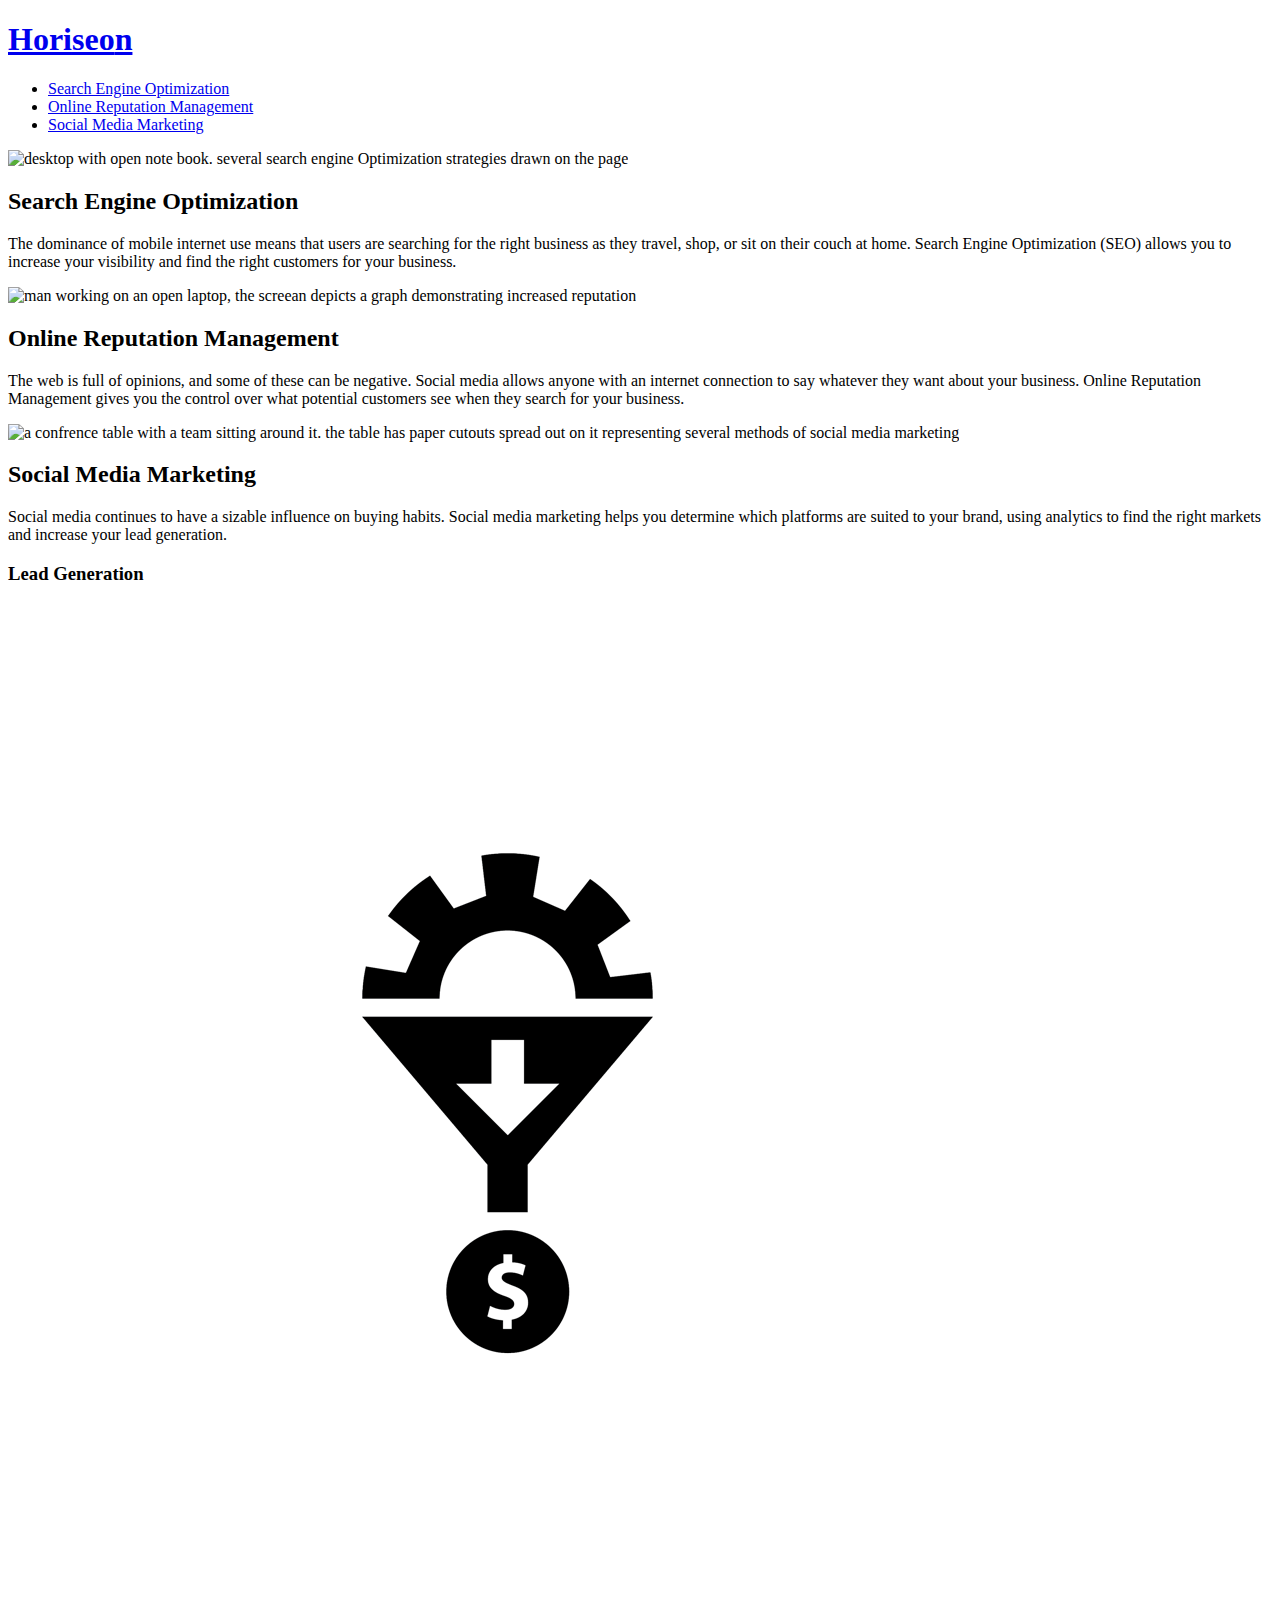
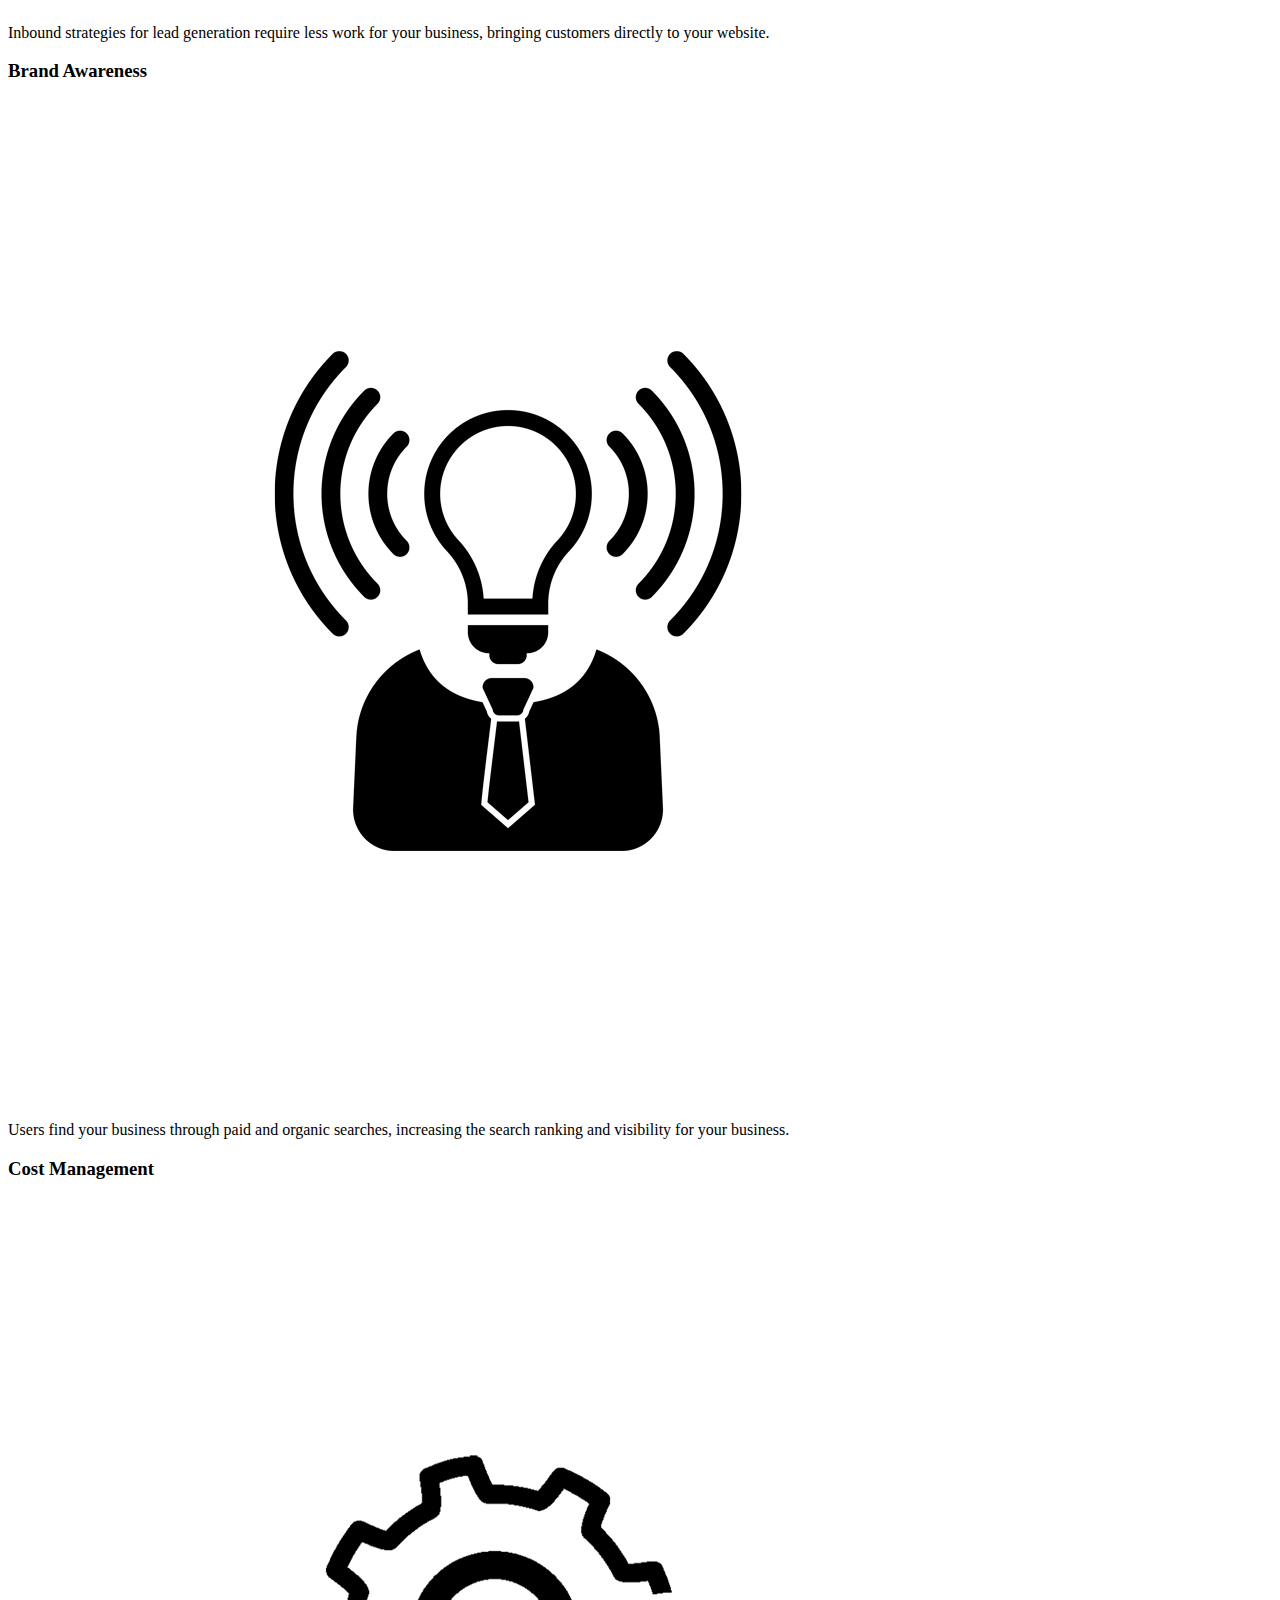
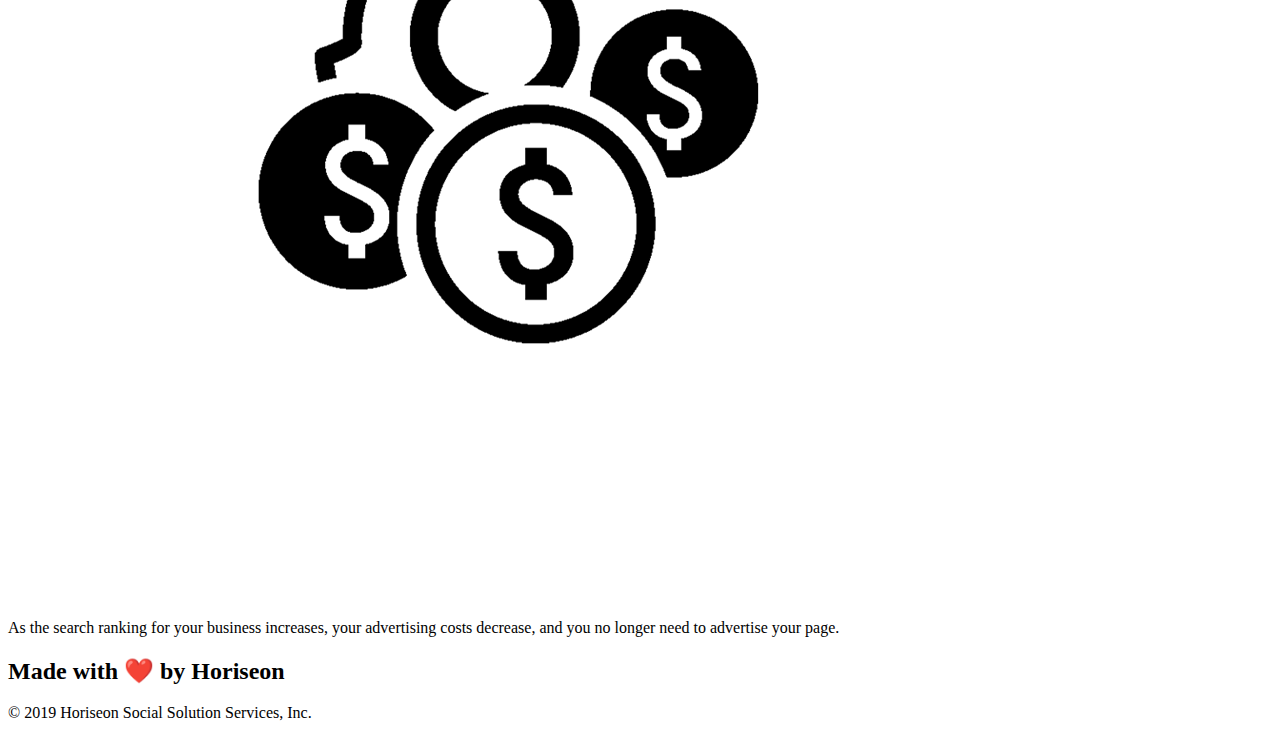
==== index.html @ b60ae7f2 "css remove redundant code match class tags" ====
<!DOCTYPE html>
<html lang="en-us">

<head>
    <meta charset="UTF-8" />
    <link rel="stylesheet" href="horiseon-optimization\assets\style.css">
    <title>Horiseon</title>
</head>

<body>
<!--Header and Navigation-->
    <header class="header">

        <h1>

            <a href="/">Hori<span class="seo">seo</span>n </a>

        </h1>

        <nav>
            <ul>
                <li>
                    <a href="#search-engine-optimization">Search Engine Optimization</a>
                </li>
                <li>
                    <a href="#online-reputation-management">Online Reputation Management</a>
                </li>
                <li>
                    <a href="#social-media-marketing">Social Media Marketing</a>
                </li>
            </ul>
        </nav>

    </header>

<!--Hero Start-->

    <div class="hero"></div>

<!--content section-->
    <section class="content">

        <article class="search-engine-optimization">
            <img src="./assets/images/search-engine-optimization.jpg " alt="desktop with open note book. several search engine Optimization strategies drawn on the page " class="float-left" />
            <h2>Search Engine Optimization</h2>
            <p>
                The dominance of mobile internet use means that users are searching for the right business as they travel, shop, or sit on their couch at home. Search Engine Optimization (SEO) allows you to increase your visibility and find the right customers for your business.
            </p>
        </article>

        <article id="online-reputation-management" class="online-reputation-management">
            <img src="./assets/images/online-reputation-management.jpg"alt="man working on an open laptop, the screean depicts a graph demonstrating increased reputation " class="float-right" />
            <h2>Online Reputation Management</h2>
            <p>
                The web is full of opinions, and some of these can be negative. Social media allows anyone with an internet connection to say whatever they want about your business. Online Reputation Management gives you the control over what potential customers see when they search for your business.
            </p>
        </article>

        <article id="social-media-marketing" class="social-media-marketing">
            <img src="./assets/images/social-media-marketing.jpg" alt="a confrence table with a team sitting around it. the table has paper cutouts spread out on it representing several methods of social media marketing " class="float-left" />
            <h2>Social Media Marketing</h2>
            <p>
                Social media continues to have a sizable influence on buying habits. Social media marketing helps you determine which platforms are suited to your brand, using analytics to find the right markets and increase your lead generation.
            </p>
        </article>

    </section>

<!--benefits section-->
    <section class="benefits">

        <div class="benefit-lead">
            <h3>Lead Generation</h3>
            <img src="./assets/images/lead-generation.png" alt="" />
            <p>
                Inbound strategies for lead generation require less work for your business, bringing customers directly to your website.
            </p>
        </div>

        <div class="benefit-brand">
            <h3>Brand Awareness</h3>
            <img src="./assets/images/brand-awareness.png" alt="" />
            <p>
                Users find your business through paid and organic searches, increasing the search ranking and visibility for your business.
            </p>
        </div>

        <div class="benefit-cost">
            <h3>Cost Management</h3>
            <img src="./assets/images/cost-management.png" alt=""></img>
            <p>
                As the search ranking for your business increases, your advertising costs decrease, and you no longer need to advertise your page.
            </p>
        </div>

    </section>

<!--Footer-->
    <footer class="footer">
        <h2>Made with ❤️️ by Horiseon</h2>
        <p>
            &copy; 2019 Horiseon Social Solution Services, Inc.
        </p>
    </footer>

</body>

</html>
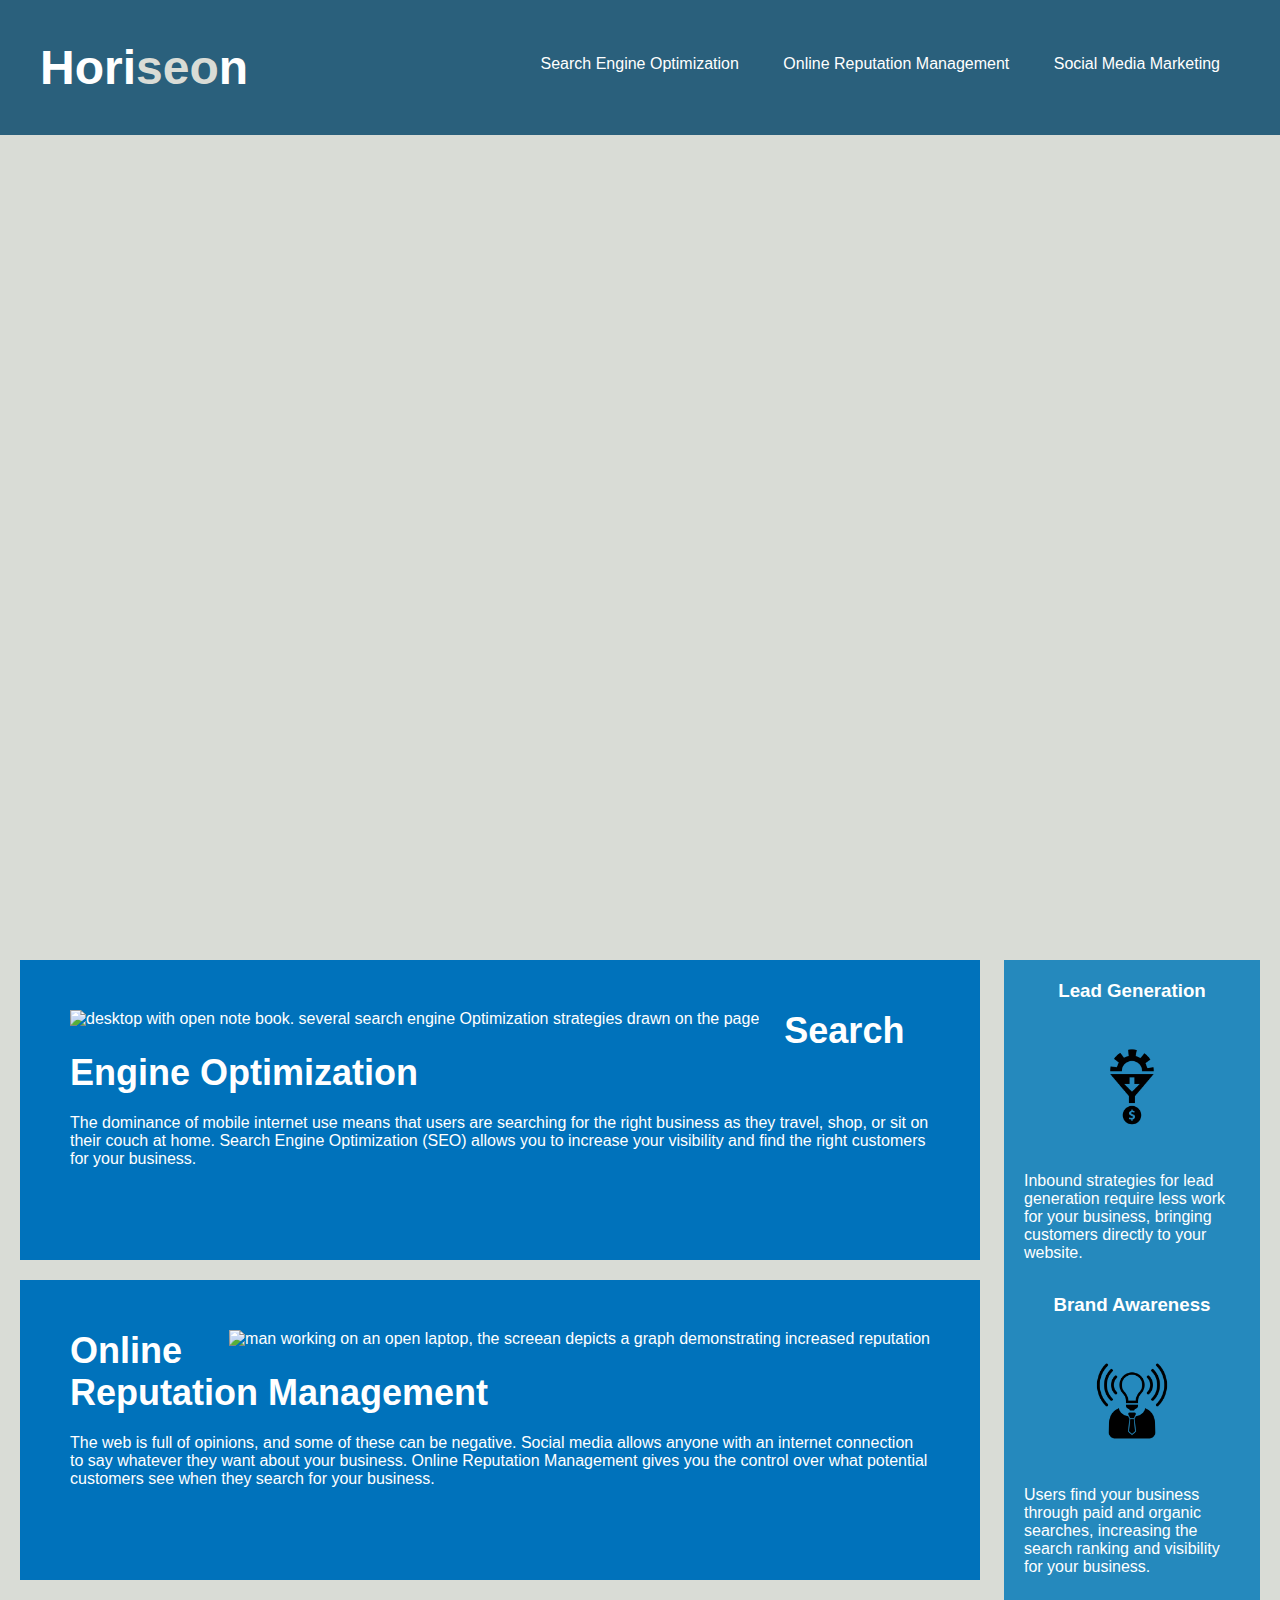
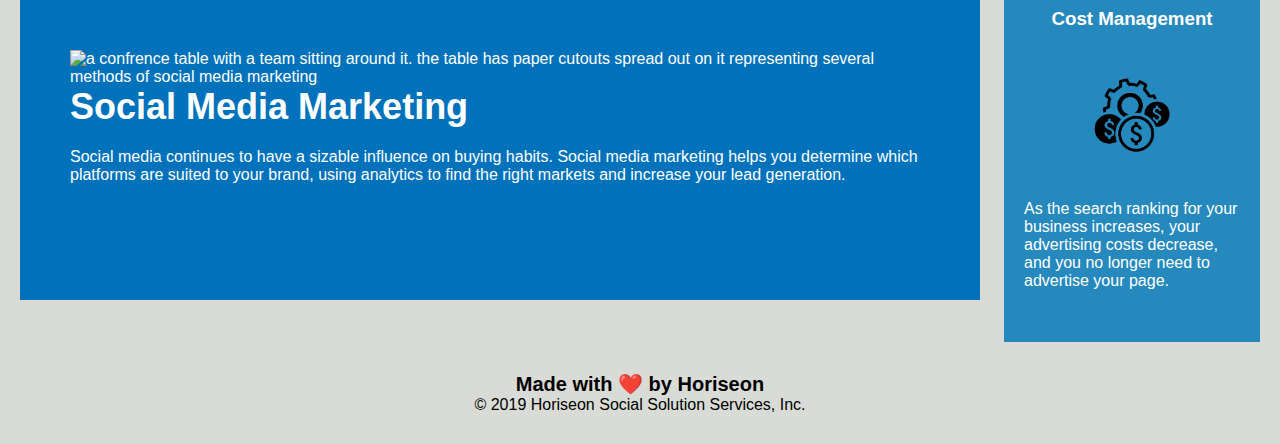
==== commit 1a0e9f8a: "fix borked hero link and css to html link" ====
--- a/index.html
+++ b/index.html
@@ -3,7 +3,7 @@
 
 <head>
     <meta charset="UTF-8" />
-    <link rel="stylesheet" href="horiseon-optimization\assets\style.css">
+    <link rel="stylesheet" href="./assets/style.css">
     <title>Horiseon</title>
 </head>
 
@@ -49,7 +49,7 @@
         </article>
 
         <article id="online-reputation-management" class="online-reputation-management">
-            <img src="./assets/images/online-reputation-management.jpg"alt="man working on an open laptop, the screean depicts a graph demonstrating increased reputation " class="float-right" />
+            <img src="./assets/images/online-reputation-management.jpg" alt="man working on an open laptop, the screean depicts a graph demonstrating increased reputation " class="float-right" />
             <h2>Online Reputation Management</h2>
             <p>
                 The web is full of opinions, and some of these can be negative. Social media allows anyone with an internet connection to say whatever they want about your business. Online Reputation Management gives you the control over what potential customers see when they search for your business.
--- a/assets/style.css
+++ b/assets/style.css
@@ -0,0 +1,200 @@
+* {
+    box-sizing: border-box;
+    padding: 0;
+    margin: 0;
+}
+
+body {
+    background-color: #d9dcd6;
+}
+
+/*Header Style */
+
+.header , a {
+    padding: 20px;
+    font-family: 'Trebuchet MS', 'Lucida Sans Unicode', 'Lucida Grande', 'Lucida Sans', Arial, sans-serif;
+    background-color: #2a607c;
+    color: #ffffff;
+    display: inline-block;
+    text-decoration: none;
+    width: 100%;
+}
+
+.header h1 {
+    display: inline-block;
+    font-size: 48px;
+    margin: 0 auto;
+}
+
+.header h1 .seo {
+    color: #d9dcd6;
+}
+
+.header nav {
+    padding-top: 15px;
+    margin:0 20px 0 25px;
+    float: right;
+    font-family: 'Gill Sans', 'Gill Sans MT', Calibri, 'Trebuchet MS', sans-serif;
+    font-size: 16px;
+}
+
+header ul li {
+    list-style-type: none;
+    display: inline-block;
+}
+
+/*Hero Style*/
+
+.hero {
+    height: 800px;
+    width: 100%;
+    margin-bottom: 25px;
+    background-image: url("./images/digital-marketing-meeting.jpg");
+    background-size: cover;
+    background-position: center;
+}
+/*content section style*/
+
+.float-left {
+    float: left;
+    margin-right: 25px;
+}
+
+.float-right {
+    float: right;
+    margin-left: 25px;
+}
+
+.content {
+    width: 75%;
+    display: inline-block;
+    margin-left: 20px;
+}
+
+/* benefits Styke*/
+
+.benefits {
+    margin-right: 20px;
+    padding: 20px;
+    clear: both;
+    float: right;
+    width: 20%;
+    height: 100%;
+    font-family: 'Gill Sans', 'Gill Sans MT', Calibri, 'Trebuchet MS', sans-serif;
+    background-color: #2589bd;
+}
+
+.benefit-lead {
+    margin-bottom: 32px;
+    color: #ffffff;
+}
+
+.benefit-brand {
+    margin-bottom: 32px;
+    color: #ffffff;
+}
+
+.benefit-cost {
+    margin-bottom: 32px;
+    color: #ffffff;
+}
+
+.benefit-lead h3 {
+    margin-bottom: 10px;
+    text-align: center;
+}
+
+.benefit-brand h3 {
+    margin-bottom: 10px;
+    text-align: center;
+}
+
+.benefit-cost h3 {
+    margin-bottom: 10px;
+    text-align: center;
+}
+
+.benefit-lead img {
+    display: block;
+    margin: 10px auto;
+    max-width: 150px;
+}
+
+.benefit-brand img {
+    display: block;
+    margin: 10px auto;
+    max-width: 150px;
+}
+
+.benefit-cost img {
+    display: block;
+    margin: 10px auto;
+    max-width: 150px;
+}
+
+.search-engine-optimization {
+    margin-bottom: 20px;
+    padding: 50px;
+    height: 300px;
+    font-family: 'Gill Sans', 'Gill Sans MT', Calibri, 'Trebuchet MS', sans-serif;
+    background-color: #0072bb;
+    color: #ffffff;
+}
+
+.online-reputation-management {
+    margin-bottom: 20px;
+    padding: 50px;
+    height: 300px;
+    font-family: 'Gill Sans', 'Gill Sans MT', Calibri, 'Trebuchet MS', sans-serif;
+    background-color: #0072bb;
+    color: #ffffff;
+}
+
+.social-media-marketing {
+    margin-bottom: 20px;
+    padding: 50px;
+    height: 300px;
+    font-family: 'Gill Sans', 'Gill Sans MT', Calibri, 'Trebuchet MS', sans-serif;
+    background-color: #0072bb;
+    color: #ffffff;
+}
+
+.search-engine-optimization img {
+    max-height: 200px;
+}
+
+.online-reputation-management img {
+    max-height: 200px;
+}
+
+.social-media-marketing img {
+    max-height: 200px;
+}
+
+.search-engine-optimization h2 {
+    margin-bottom: 20px;
+    font-size: 36px;
+}
+
+.online-reputation-management h2 {
+    margin-bottom: 20px;
+    font-size: 36px;
+}
+
+.social-media-marketing h2 {
+    margin-bottom: 20px;
+    font-size: 36px;
+}
+
+/* Footer Style*/
+
+.footer {
+    padding: 30px;
+    clear: both;
+    font-family: 'Trebuchet MS', 'Lucida Sans Unicode', 'Lucida Grande', 'Lucida Sans', Arial, sans-serif;
+    text-align: center;
+}
+
+.footer h2 {
+    font-size: 20px;
+}
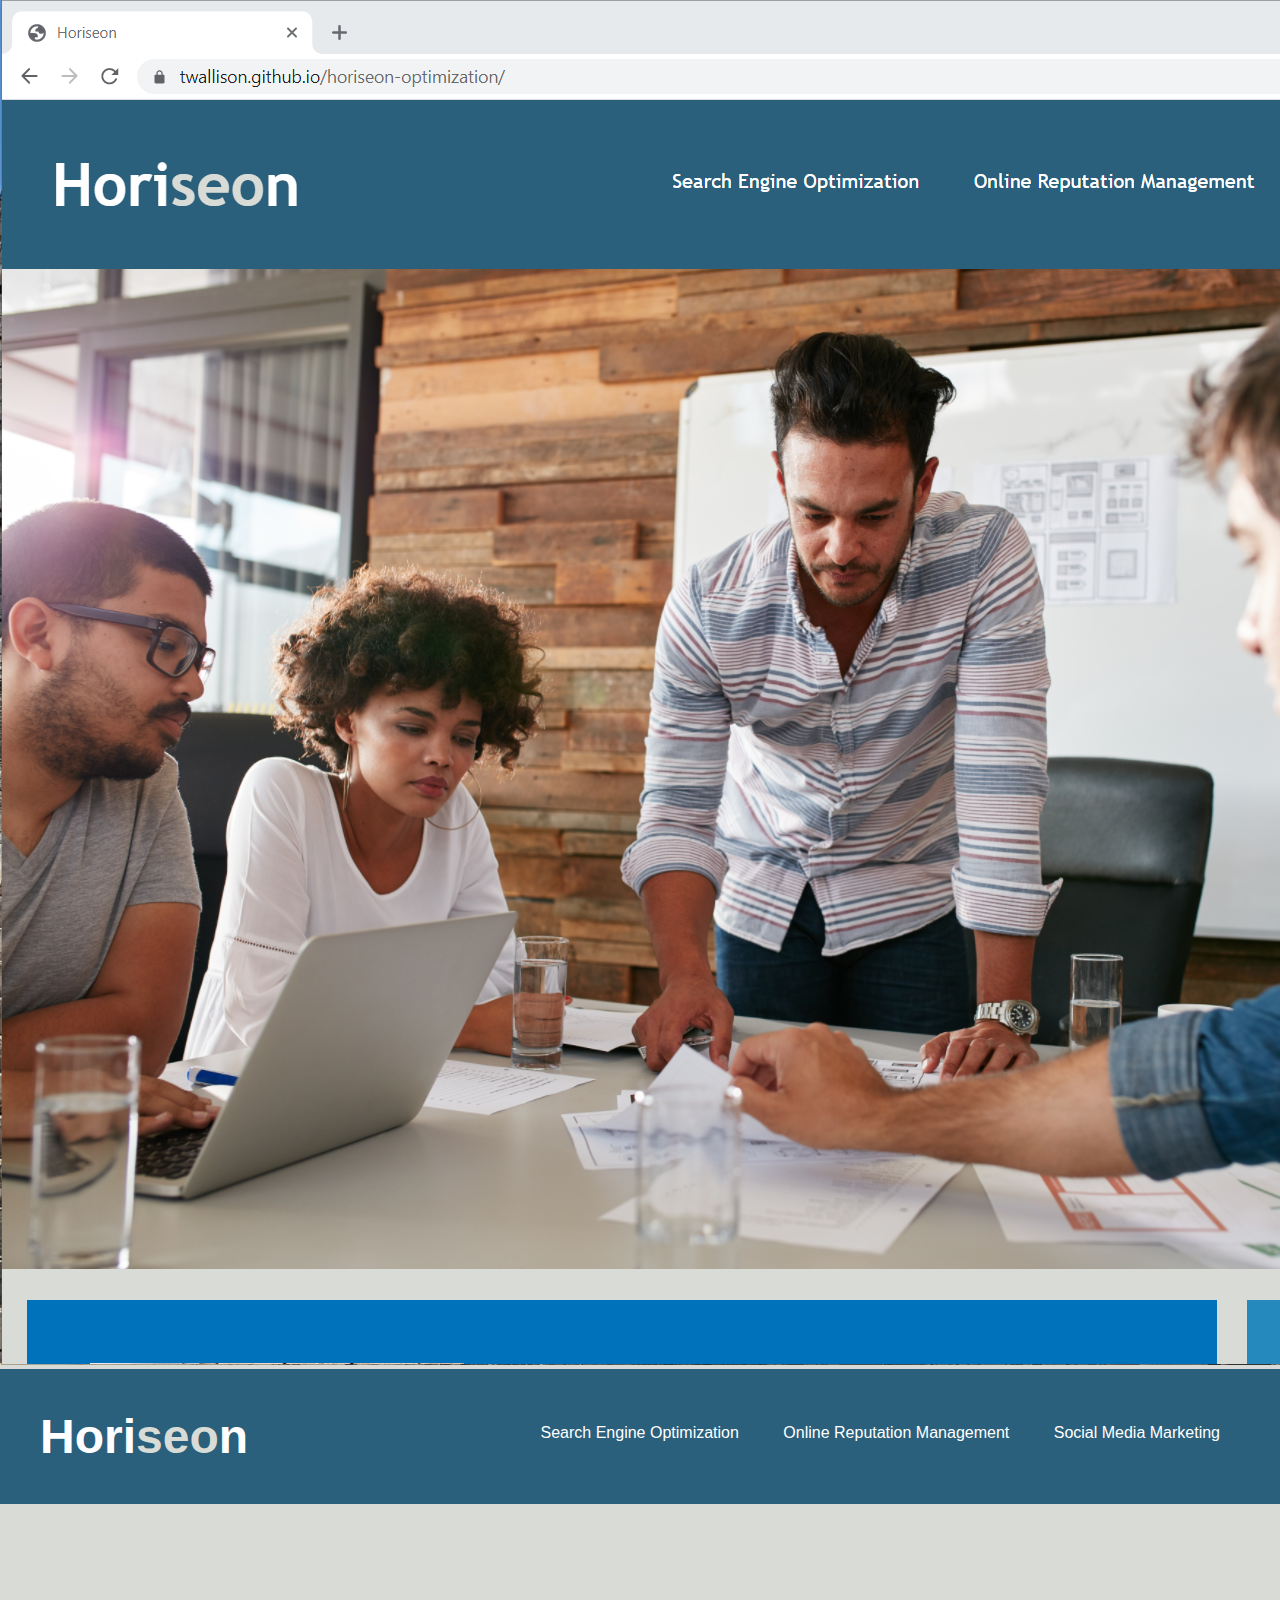
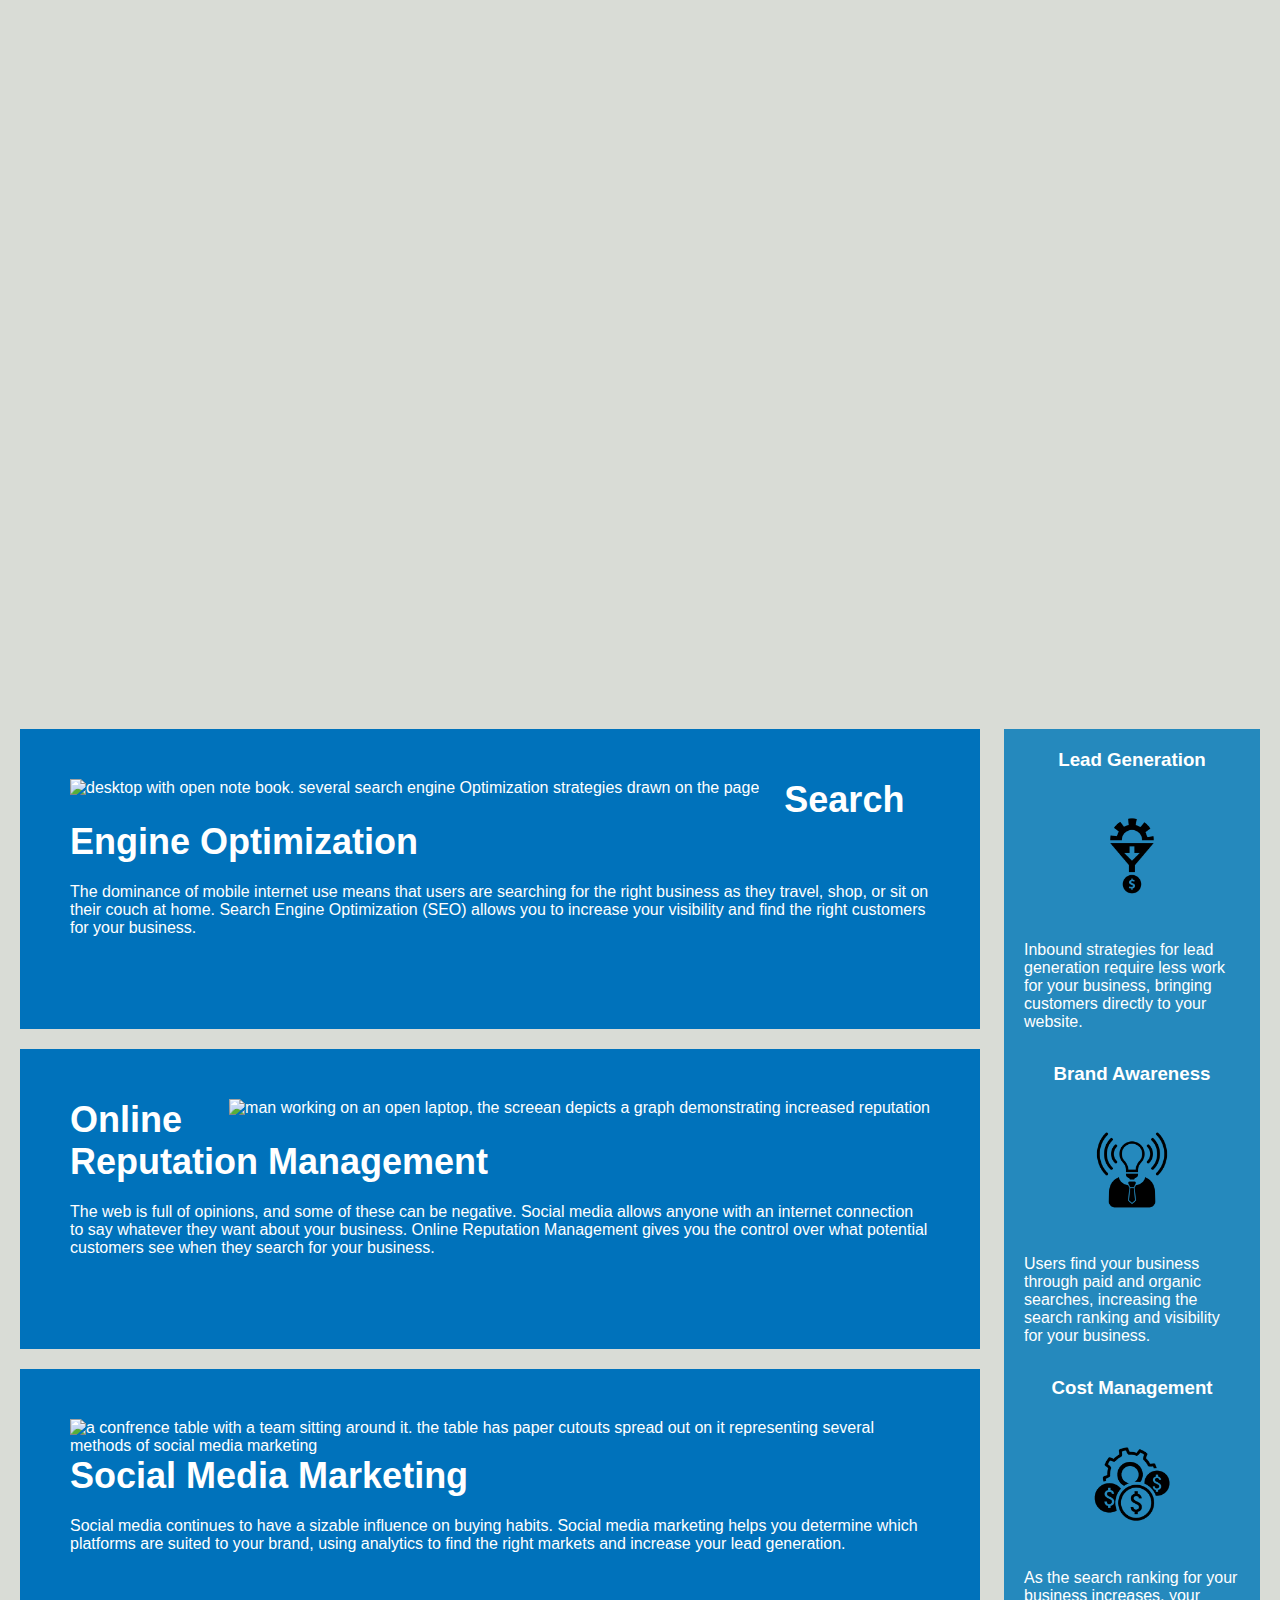
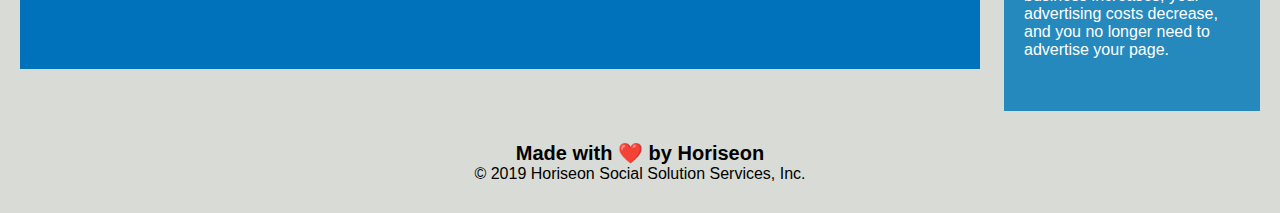
==== commit e98f7e9c: ".md image" ====
--- a/index.html
+++ b/index.html
@@ -6,15 +6,13 @@
     <link rel="stylesheet" href="./assets/style.css">
     <title>Horiseon</title>
 </head>
-
+ <img src="./assets/images/horiseon-screenshot.png" alt="">
 <body>
 <!--Header and Navigation-->
     <header class="header">
 
         <h1>
-
-            <a href="/">Hori<span class="seo">seo</span>n </a>
-
+            <a href="https://twallison.github.io/horiseon-optimization/">Hori<span class="seo">seo</span>n </a>
         </h1>
 
         <nav>
@@ -34,13 +32,13 @@
     </header>
 
 <!--Hero Start-->
-
     <div class="hero"></div>
+<!--Hero end-->
 
 <!--content section-->
     <section class="content">
 
-        <article class="search-engine-optimization">
+        <article id="search-engine-optimization">
             <img src="./assets/images/search-engine-optimization.jpg " alt="desktop with open note book. several search engine Optimization strategies drawn on the page " class="float-left" />
             <h2>Search Engine Optimization</h2>
             <p>
@@ -48,7 +46,7 @@
             </p>
         </article>
 
-        <article id="online-reputation-management" class="online-reputation-management">
+        <article id="online-reputation-management">
             <img src="./assets/images/online-reputation-management.jpg" alt="man working on an open laptop, the screean depicts a graph demonstrating increased reputation " class="float-right" />
             <h2>Online Reputation Management</h2>
             <p>
@@ -56,7 +54,7 @@
             </p>
         </article>
 
-        <article id="social-media-marketing" class="social-media-marketing">
+        <article id="social-media-marketing">
             <img src="./assets/images/social-media-marketing.jpg" alt="a confrence table with a team sitting around it. the table has paper cutouts spread out on it representing several methods of social media marketing " class="float-left" />
             <h2>Social Media Marketing</h2>
             <p>
@@ -69,7 +67,7 @@
 <!--benefits section-->
     <section class="benefits">
 
-        <div class="benefit-lead">
+        <div>
             <h3>Lead Generation</h3>
             <img src="./assets/images/lead-generation.png" alt="" />
             <p>
@@ -77,7 +75,7 @@
             </p>
         </div>
 
-        <div class="benefit-brand">
+        <div>
             <h3>Brand Awareness</h3>
             <img src="./assets/images/brand-awareness.png" alt="" />
             <p>
@@ -85,9 +83,9 @@
             </p>
         </div>
 
-        <div class="benefit-cost">
+        <div>
             <h3>Cost Management</h3>
-            <img src="./assets/images/cost-management.png" alt=""></img>
+            <img src="./assets/images/cost-management.png" alt="" /> 
             <p>
                 As the search ranking for your business increases, your advertising costs decrease, and you no longer need to advertise your page.
             </p>
--- a/assets/style.css
+++ b/assets/style.css
@@ -21,7 +21,7 @@
 }
 
 .header h1 {
-    display: inline-block;
+    display:inline-block;
     font-size: 48px;
     margin: 0 auto;
 }
@@ -53,7 +53,7 @@
     background-size: cover;
     background-position: center;
 }
-/*content section style*/
+/* utility classes */
 
 .float-left {
     float: left;
@@ -61,17 +61,10 @@
 }
 
 .float-right {
-    float: right;
-    margin-left: 25px;
+    float:right;
+    Margin-left:25px
 }
-
-.content {
-    width: 75%;
-    display: inline-block;
-    margin-left: 20px;
-}
-
-/* benefits Styke*/
+/* benefits Style*/
 
 .benefits {
     margin-right: 20px;
@@ -84,55 +77,33 @@
     background-color: #2589bd;
 }
 
-.benefit-lead {
+.benefits div {
     margin-bottom: 32px;
     color: #ffffff;
 }
 
-.benefit-brand {
-    margin-bottom: 32px;
-    color: #ffffff;
-}
-
-.benefit-cost {
-    margin-bottom: 32px;
-    color: #ffffff;
-}
-
-.benefit-lead h3 {
+.benefits h3 {
     margin-bottom: 10px;
     text-align: center;
 }
 
-.benefit-brand h3 {
-    margin-bottom: 10px;
-    text-align: center;
-}
-
-.benefit-cost h3 {
-    margin-bottom: 10px;
-    text-align: center;
-}
-
-.benefit-lead img {
+.benefits  img {
     display: block;
     margin: 10px auto;
     max-width: 150px;
 }
 
-.benefit-brand img {
-    display: block;
-    margin: 10px auto;
-    max-width: 150px;
+/* Benefits Style End */
+
+/* Content Section Style Start */
+
+.content {
+    width: 75%;
+    display: inline-block;
+    margin-left: 20px;
 }
 
-.benefit-cost img {
-    display: block;
-    margin: 10px auto;
-    max-width: 150px;
-}
-
-.search-engine-optimization {
+.content article {
     margin-bottom: 20px;
     padding: 50px;
     height: 300px;
@@ -141,50 +112,16 @@
     color: #ffffff;
 }
 
-.online-reputation-management {
-    margin-bottom: 20px;
-    padding: 50px;
-    height: 300px;
-    font-family: 'Gill Sans', 'Gill Sans MT', Calibri, 'Trebuchet MS', sans-serif;
-    background-color: #0072bb;
-    color: #ffffff;
-}
-
-.social-media-marketing {
-    margin-bottom: 20px;
-    padding: 50px;
-    height: 300px;
-    font-family: 'Gill Sans', 'Gill Sans MT', Calibri, 'Trebuchet MS', sans-serif;
-    background-color: #0072bb;
-    color: #ffffff;
-}
-
-.search-engine-optimization img {
+.content article img {
     max-height: 200px;
 }
 
-.online-reputation-management img {
-    max-height: 200px;
-}
-
-.social-media-marketing img {
-    max-height: 200px;
-}
-
-.search-engine-optimization h2 {
+.content h2 {
     margin-bottom: 20px;
     font-size: 36px;
 }
 
-.online-reputation-management h2 {
-    margin-bottom: 20px;
-    font-size: 36px;
-}
-
-.social-media-marketing h2 {
-    margin-bottom: 20px;
-    font-size: 36px;
-}
+/* Content Section Style End */
 
 /* Footer Style*/
 
@@ -198,3 +135,5 @@
 .footer h2 {
     font-size: 20px;
 }
+
+/*Footer Style End*/
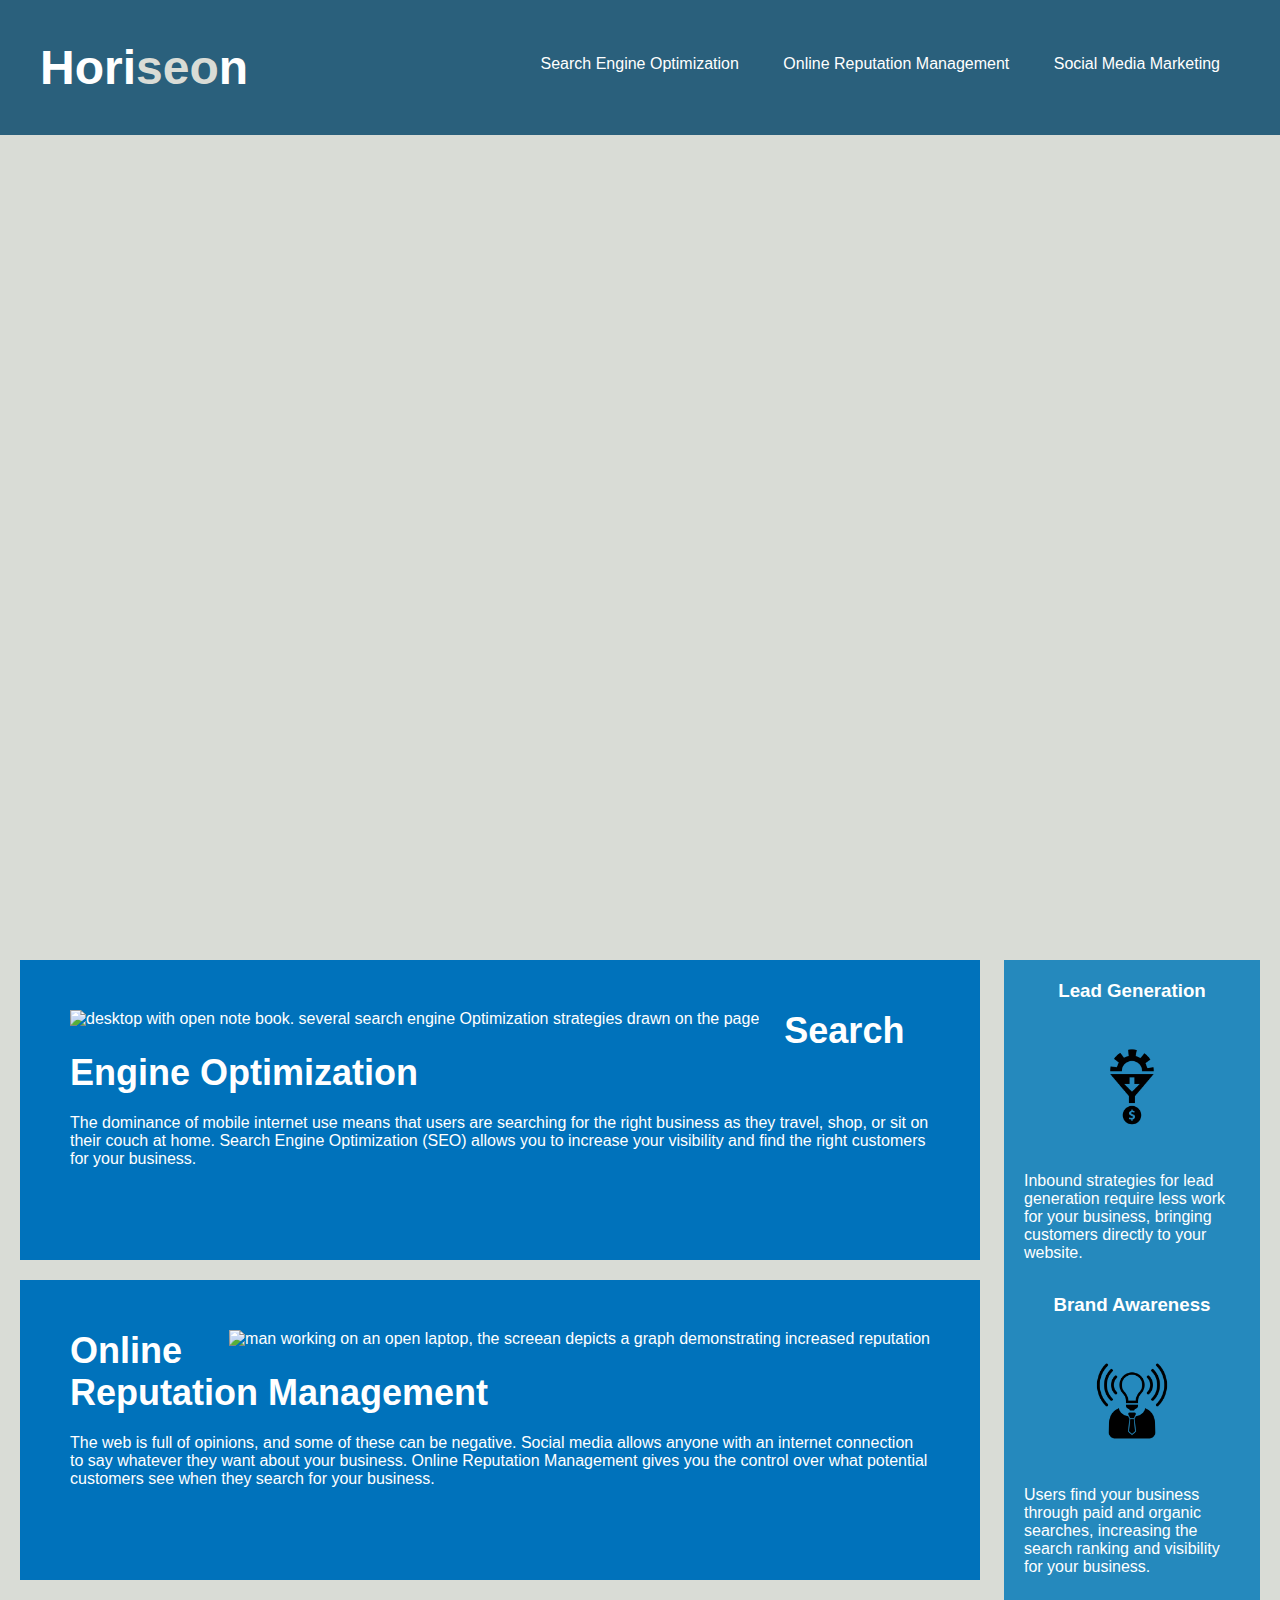
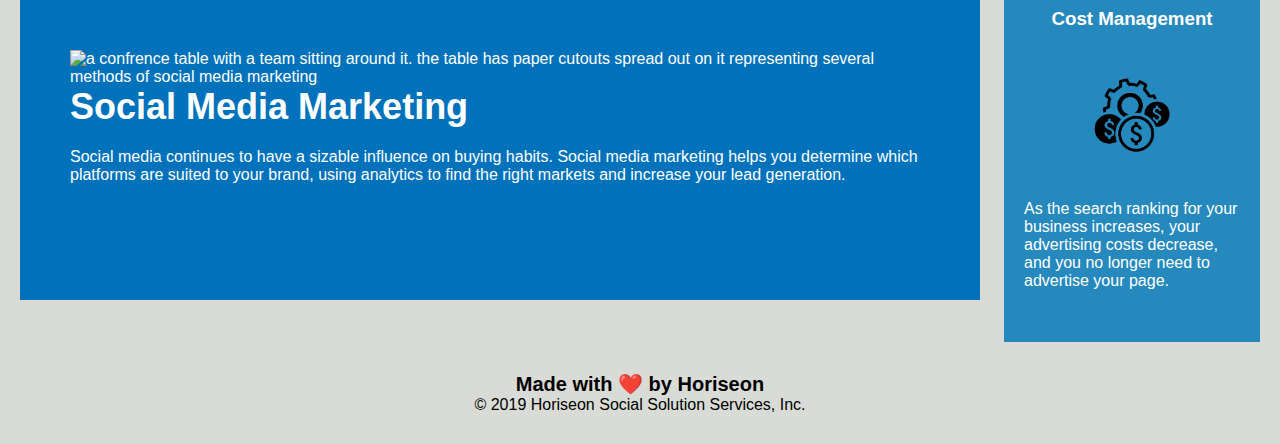
==== commit 2158edf2: "un break live page/ remove screenshot from html" ====
--- a/index.html
+++ b/index.html
@@ -6,7 +6,7 @@
     <link rel="stylesheet" href="./assets/style.css">
     <title>Horiseon</title>
 </head>
- <img src="./assets/images/horiseon-screenshot.png" alt="">
+ 
 <body>
 <!--Header and Navigation-->
     <header class="header">
